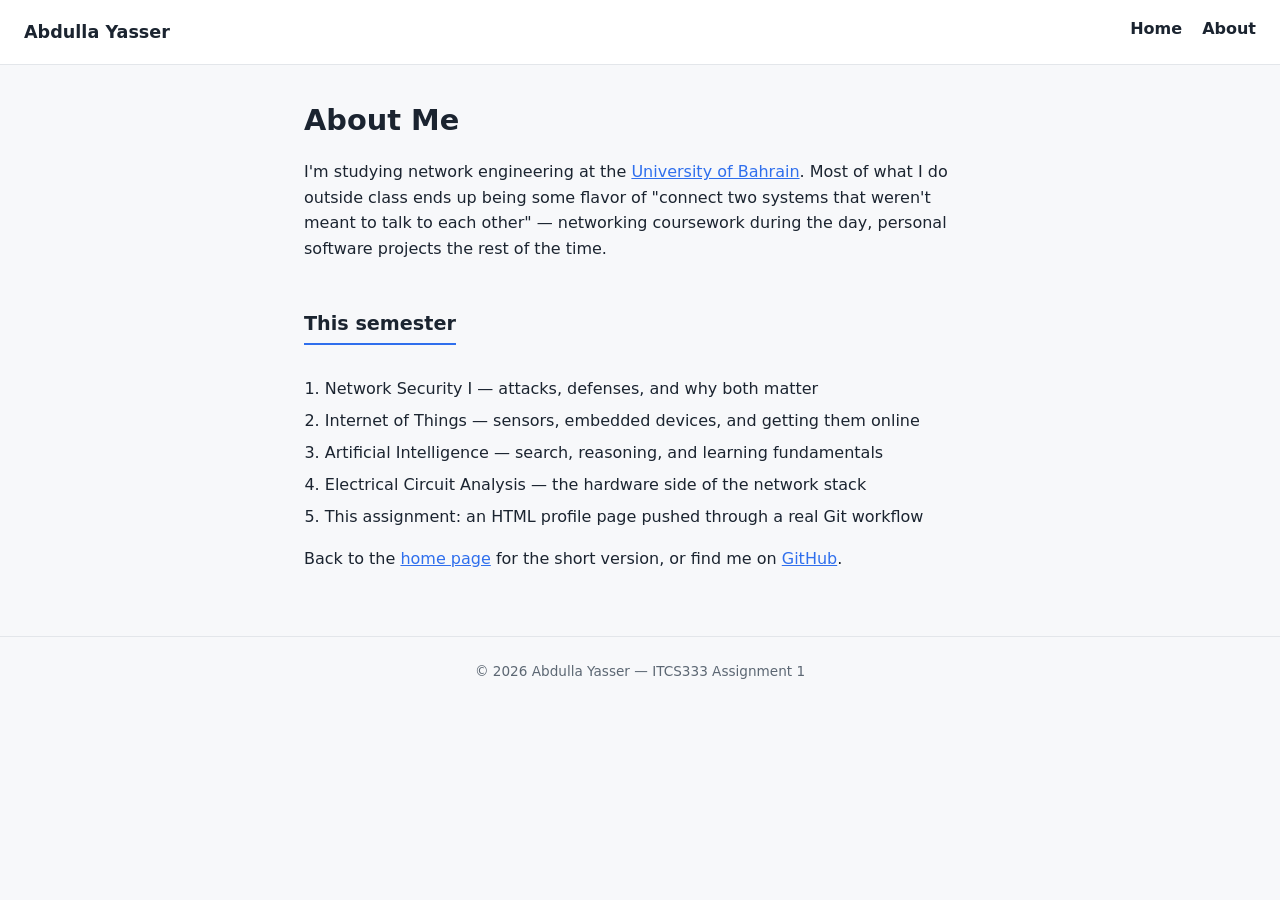
==== about.html @ 71829dad "feat: build about page with semester timeline and external link" ====
<!DOCTYPE html>
<html lang="en">
<head>
  <meta charset="UTF-8" />
  <meta name="viewport" content="width=device-width, initial-scale=1.0" />
  <title>Abdulla Yasser — About</title>
  <link rel="stylesheet" href="assets/style.css" />
</head>
<body>
  <header>
    <span class="site-title">Abdulla Yasser</span>
    <nav>
      <ul>
        <li><a href="index.html">Home</a></li>
        <li><a href="about.html">About</a></li>
      </ul>
    </nav>
  </header>

  <main>
    <h1>About Me</h1>
    <p>
      I'm studying network engineering at the
      <a href="https://www.uob.edu.bh" target="_blank" rel="noopener">University of Bahrain</a>.
      Most of what I do outside class ends up being some flavor of "connect two systems
      that weren't meant to talk to each other" — networking coursework during the day,
      personal software projects the rest of the time.
    </p>

    <h2>This semester</h2>
    <ol>
      <li>Network Security I — attacks, defenses, and why both matter</li>
      <li>Internet of Things — sensors, embedded devices, and getting them online</li>
      <li>Artificial Intelligence — search, reasoning, and learning fundamentals</li>
      <li>Electrical Circuit Analysis — the hardware side of the network stack</li>
      <li>This assignment: an HTML profile page pushed through a real Git workflow</li>
    </ol>

    <p>
      Back to the <a href="index.html">home page</a> for the short version, or find me on
      <a href="https://github.com/abdyas2510" target="_blank" rel="noopener">GitHub</a>.
    </p>
  </main>

  <footer>
    &copy; 2026 Abdulla Yasser — ITCS333 Assignment 1
  </footer>
</body>
</html>
---- assets/style.css ----
:root {
	--ink: #1b2430;
	--muted: #5c6773;
	--accent: #2f6fed;
	--bg: #f7f8fa;
	--card: #ffffff;
	--border: #e3e6ea;
}

* {
	box-sizing: border-box;
}

body {
	margin: 0;
	font-family: "Segoe UI", system-ui, -apple-system, sans-serif;
	color: var(--ink);
	background: var(--bg);
	line-height: 1.6;
}

header {
	background: var(--card);
	border-bottom: 1px solid var(--border);
	padding: 1rem 1.5rem;
	display: flex;
	align-items: center;
	justify-content: space-between;
	flex-wrap: wrap;
	gap: 0.75rem;
}

header .site-title {
	font-weight: 700;
	font-size: 1.1rem;
}

nav ul {
	list-style: none;
	display: flex;
	gap: 1.25rem;
	margin: 0;
	padding: 0;
}

nav a {
	color: var(--ink);
	text-decoration: none;
	font-weight: 600;
}

nav a:hover,
nav a:focus {
	color: var(--accent);
	text-decoration: underline;
}

main {
	max-width: 720px;
	margin: 0 auto;
	padding: 2rem 1.5rem 3rem;
}

.profile-header {
	display: flex;
	align-items: center;
	gap: 1.25rem;
	margin-bottom: 1.5rem;
	flex-wrap: wrap;
}

.profile-header img {
	width: 96px;
	height: 96px;
	border-radius: 50%;
	border: 3px solid var(--card);
	box-shadow: 0 0 0 1px var(--border);
}

h1 {
	margin: 0 0 0.25rem;
	font-size: 1.8rem;
}

h2 {
	margin-top: 2rem;
	font-size: 1.2rem;
	color: var(--ink);
	border-bottom: 2px solid var(--accent);
	display: inline-block;
	padding-bottom: 0.15rem;
}

.tagline {
	color: var(--muted);
	margin: 0;
}

a {
	color: var(--accent);
}

ul,
ol {
	padding-left: 1.3rem;
}

li {
	margin-bottom: 0.4rem;
}

footer {
	text-align: center;
	color: var(--muted);
	font-size: 0.85rem;
	padding: 1.5rem;
	border-top: 1px solid var(--border);
}
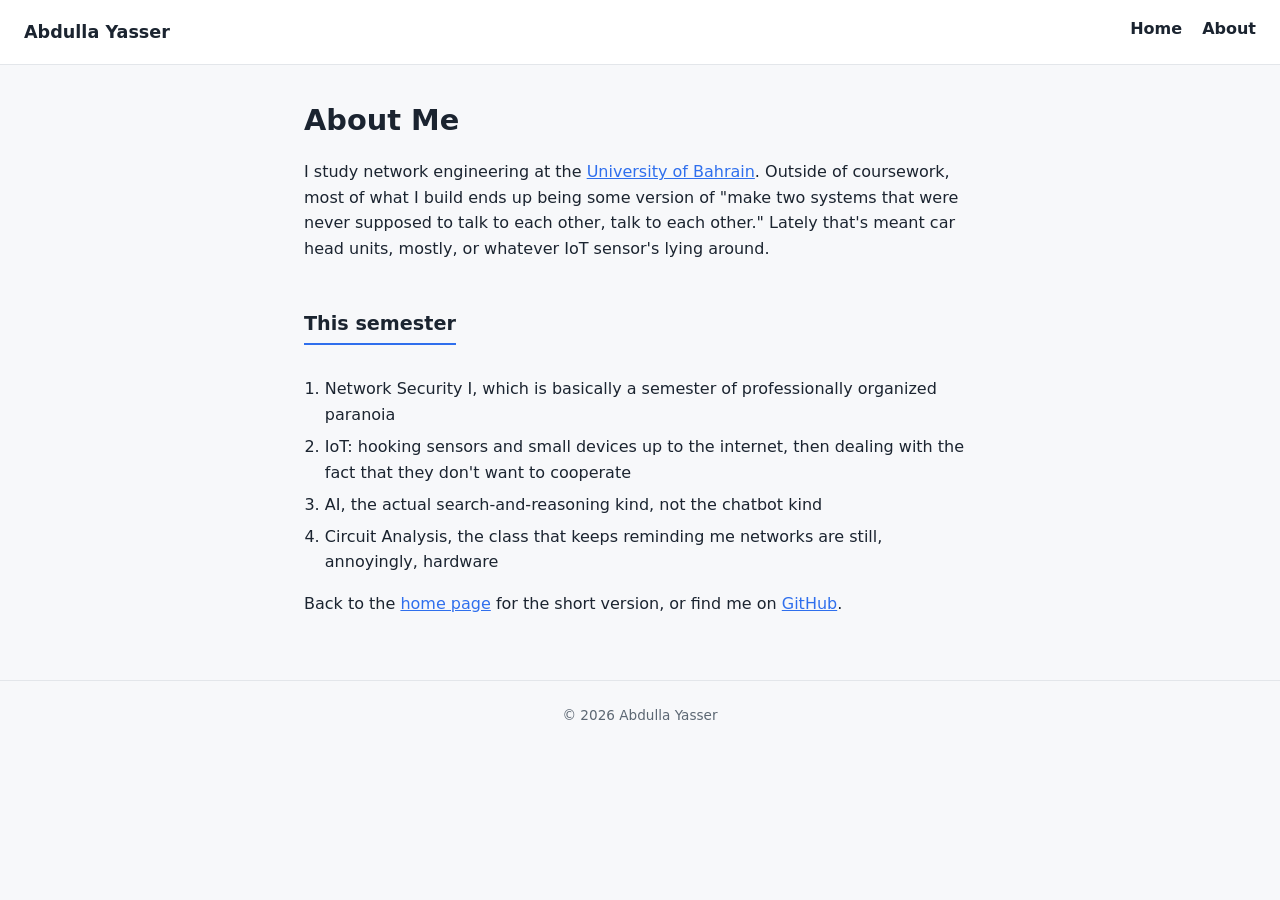
==== commit d8ef24c6: "feat: build about page with semester timeline and external link" ====
--- a/about.html
+++ b/about.html
@@ -3,7 +3,7 @@
 <head>
   <meta charset="UTF-8" />
   <meta name="viewport" content="width=device-width, initial-scale=1.0" />
-  <title>Abdulla Yasser — About</title>
+  <title>About | Abdulla Yasser</title>
   <link rel="stylesheet" href="assets/style.css" />
 </head>
 <body>
@@ -20,20 +20,19 @@
   <main>
     <h1>About Me</h1>
     <p>
-      I'm studying network engineering at the
+      I study network engineering at the
       <a href="https://www.uob.edu.bh" target="_blank" rel="noopener">University of Bahrain</a>.
-      Most of what I do outside class ends up being some flavor of "connect two systems
-      that weren't meant to talk to each other" — networking coursework during the day,
-      personal software projects the rest of the time.
+      Outside of coursework, most of what I build ends up being some version of "make
+      two systems that were never supposed to talk to each other, talk to each other."
+      Lately that's meant car head units, mostly, or whatever IoT sensor's lying around.
     </p>
 
     <h2>This semester</h2>
     <ol>
-      <li>Network Security I — attacks, defenses, and why both matter</li>
-      <li>Internet of Things — sensors, embedded devices, and getting them online</li>
-      <li>Artificial Intelligence — search, reasoning, and learning fundamentals</li>
-      <li>Electrical Circuit Analysis — the hardware side of the network stack</li>
-      <li>This assignment: an HTML profile page pushed through a real Git workflow</li>
+      <li>Network Security I, which is basically a semester of professionally organized paranoia</li>
+      <li>IoT: hooking sensors and small devices up to the internet, then dealing with the fact that they don't want to cooperate</li>
+      <li>AI, the actual search-and-reasoning kind, not the chatbot kind</li>
+      <li>Circuit Analysis, the class that keeps reminding me networks are still, annoyingly, hardware</li>
     </ol>
 
     <p>
@@ -43,7 +42,7 @@
   </main>
 
   <footer>
-    &copy; 2026 Abdulla Yasser — ITCS333 Assignment 1
+    &copy; 2026 Abdulla Yasser
   </footer>
 </body>
 </html>
